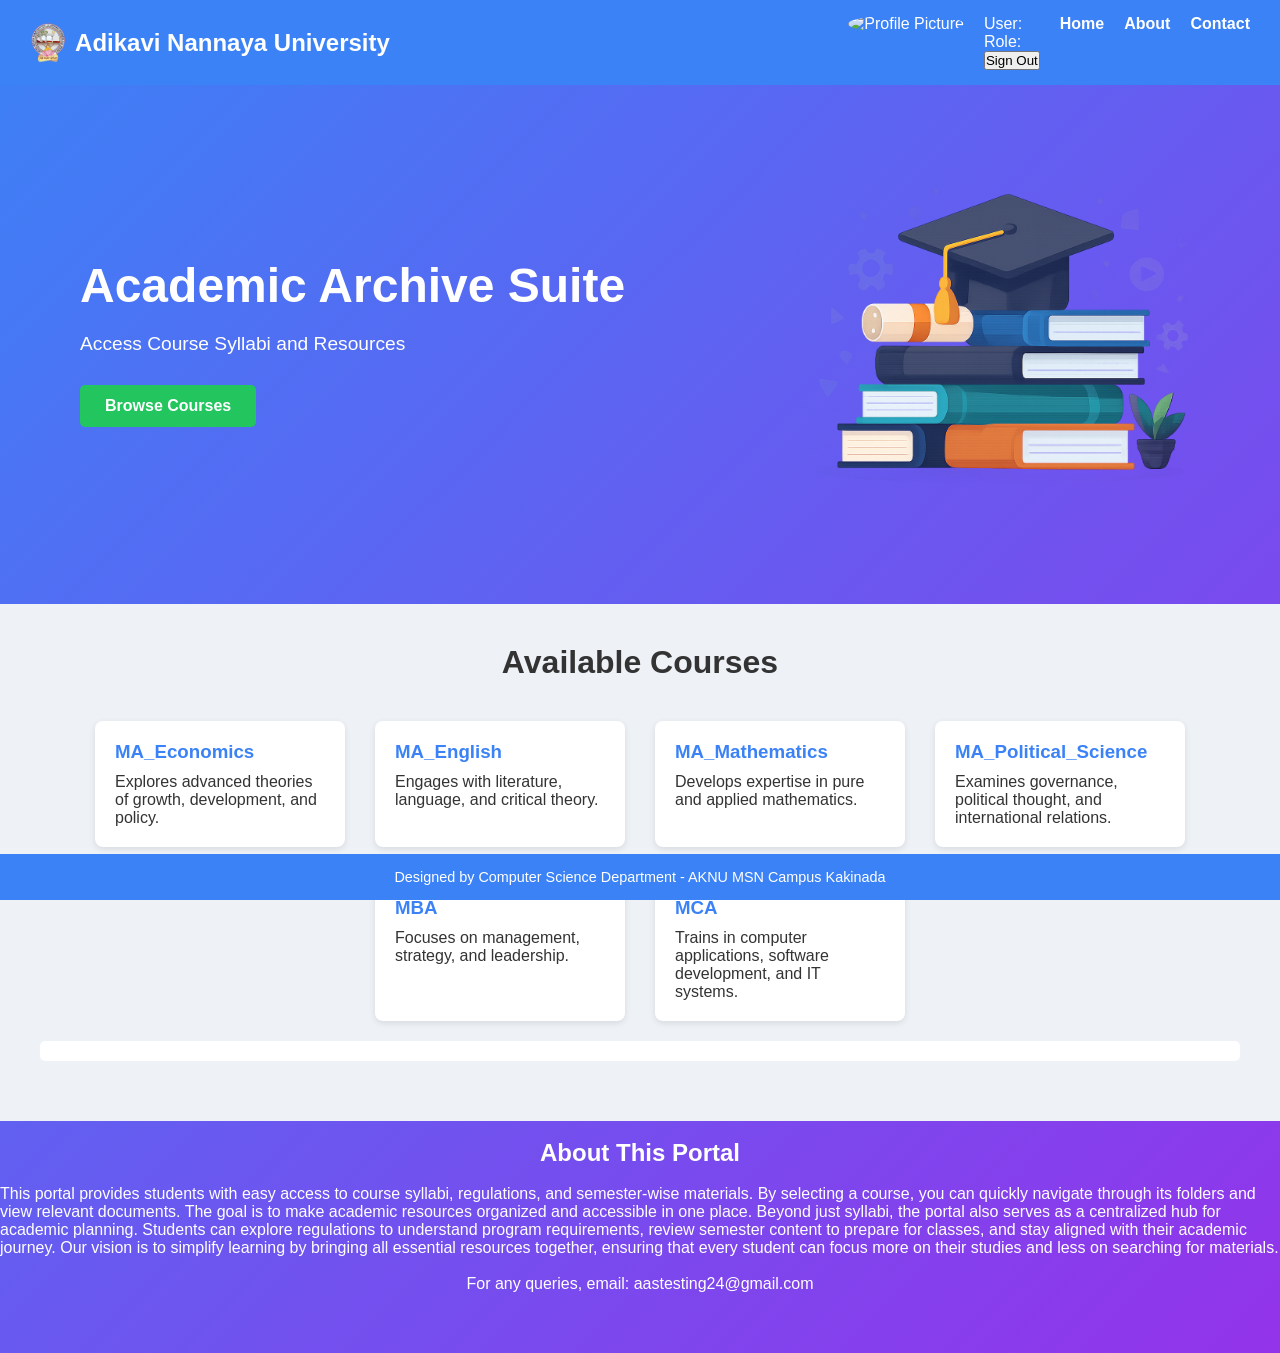
==== index.html @ 556b6743 "Update index.html" ====
<!DOCTYPE html>
<html lang="en">
<head>
  <meta charset="UTF-8">
  <meta name="viewport" content="width=device-width, initial-scale=1.0">
  <title>Academic Archive Suite</title>
  <link rel="stylesheet" href="styles.css">
  <link rel="icon" type="image/png" href="logo.png">
  <script src="https://accounts.google.com/gsi/client" async defer></script>
  <script src="https://apis.google.com/js/api.js"></script>
</head>
  
<body>	
  <!-- Navigation Bar -->
  <header class="site-header">
    <div class="logo">
      <img src="logo.png" alt="University Logo">
      <span>Adikavi Nannaya University</span>
    </div>
	<nav>
	<ul>
		<li><div id="buttonDiv"></div></li>
		<li><img id="user-pic" src="" alt="Profile Picture"></li>
		<li>
		<div id="user-info">
			<p>User: <span id="user-name"></span></p>
			<p>Role: <span id="role-display"></span></p>
			<button onclick="signOut()">Sign Out</button>
		</div>
		</li>
		<li><a href="#home" onclick="window.scrollTo({ top: 0, behavior: 'smooth' }); return false;">Home</a></li>
		<li><a href="#about">About</a></li>
		<li><a href="#contact">Contact</a></li>
	</ul>
	</nav>
  </header>

  <!-- Hero Section -->
  <section class="hero">
    <div class="hero-content">
      <h1>Academic Archive Suite</h1>
      <p>Access Course Syllabi and Resources</p>
      <a href="#courses" class="btn">Browse Courses</a>
    </div>
    <div class="hero-image">
      <img src="books-cap.png" alt="Books, Graduation Cap, Diploma">
    </div>
  </section>
  
  <!-- Courses Section -->
  <section id="courses" class="courses">
    <h2>Available Courses</h2>
    <div class="course-list">
      <div class="course-card" onclick="loadCourse('MA_Economics')">
        <h3>MA_Economics</h3>
        <p>Explores advanced theories of growth, development, and policy.</p>
      </div>
      <div class="course-card" onclick="loadCourse('MA_English')">
        <h3>MA_English</h3>
        <p>Engages with literature, language, and critical theory.</p>
      </div>
      <div class="course-card" onclick="loadCourse('MA_Mathematics')">
        <h3>MA_Mathematics</h3>
        <p>Develops expertise in pure and applied mathematics.</p>
      </div>
      <div class="course-card" onclick="loadCourse('MA_Political_Science')">
        <h3>MA_Political_Science</h3>
        <p>Examines governance, political thought, and international relations.</p>
      </div>
      <div class="course-card" onclick="loadCourse('MBA')">
        <h3>MBA</h3>
        <p>Focuses on management, strategy, and leadership.</p>
      </div>
      <div class="course-card" onclick="loadCourse('MCA')">
        <h3>MCA</h3>
        <p>Trains in computer applications, software development, and IT systems.</p>
      </div>
    </div>

    <!-- Semester tabs -->
    <div class="semesters"></div>

    <!-- Course content -->
    <div id="content"></div>
  </section>

  <!-- About Section -->
  <section id="about" class="about">
    <br><h2 align="center">About This Portal</h2><br>
    <p>
      This portal provides students with easy access to course syllabi, regulations, and semester-wise materials.
      By selecting a course, you can quickly navigate through its folders and view relevant documents.
      The goal is to make academic resources organized and accessible in one place.
      Beyond just syllabi, the portal also serves as a centralized hub for academic planning. 
      Students can explore regulations to understand program requirements, review semester content to prepare for classes, 
      and stay aligned with their academic journey.
      Our vision is to simplify learning by bringing all essential resources together, 
      ensuring that every student can focus more on their studies and less on searching for materials.
    </p><br>
    <p align="center">For any queries, email: aastesting24@gmail.com</p>
  </section>

  <footer class="site-footer">
    <p>Designed by Computer Science Department - AKNU MSN Campus Kakinada</p>
  </footer>

  <script src="script.js"></script>
</body>
</html>
---- styles.css ----
/* Reset */
* {
  margin: 0;
  padding: 0;
  box-sizing: border-box;
}

/* Body */
body {
  font-family: Arial, sans-serif;
  color: white;
  background: linear-gradient(135deg, #3b82f6, #9333ea);
  min-height: 100vh;
  padding-top: 80px;
  padding-bottom: 60px;
}

/* Header */
.site-header {
  position: fixed;
  top: 0; left: 0;
  width: 100%;
  background: #3b82f6;
  color: white;
  display: flex;
  justify-content: space-between;
  align-items: center;
  padding: 15px 30px;
  z-index: 1000;
}

.logo {
  font-size: 1.5rem;
  font-weight: bold;
}

.site-header .logo {
  display: flex;
  align-items: center;
  gap: 10px;
}

.site-header img {
  height: 40px;
}

.site-header nav ul {
  list-style: none;
  display: flex;
  gap: 20px;
}

.site-header nav a {
  color: white;
  text-decoration: none;
  font-weight: bold;
}

.site-header nav a:hover {
  text-decoration: underline;
}

/* Hero Section */
.hero {
  display: flex;
  align-items: center;
  justify-content: space-between;
  padding: 60px 80px;
  color: white;
}

.hero-content h1 {
  font-size: 3rem;
  margin-bottom: 20px;
}

.hero-content p {
  font-size: 1.2rem;
  margin-bottom: 30px;
}

.btn {
  display: inline-block;
  padding: 12px 25px;
  background: #22c55e;
  color: white;
  font-weight: bold;
  text-decoration: none;
  border-radius: 5px;
  transition: background 0.3s ease;
}

.btn:hover {
  background: #16a34a;
}

.hero-image img {
  max-width: 400px;
  height: auto;
}

/* Courses Section */
.courses {
  background: #eef2f7;
  padding: 40px;
  color: #333;
}

.courses h2 {
  text-align: center;
  font-size: 2rem;
  margin-bottom: 40px;
}

.course-list {
  display: flex;
  justify-content: center;
  gap: 30px;
  flex-wrap: wrap;
}

.course-card {
  background: white;
  border-radius: 8px;
  box-shadow: 0 2px 6px rgba(0,0,0,0.1);
  padding: 20px;
  width: 250px;
  transition: transform 0.3s ease;
}

.course-card:hover {
  transform: translateY(-5px);
}

.course-card h3 {
  margin-bottom: 10px;
  color: #3b82f6;
}

.course-card.active-course {
  background-color: #d3d3d3;
  color: #555;
  pointer-events: none;
}

/* Semester Tabs */
.semesters {
  background: #ffffff;
  padding: 10px;
  border-radius: 5px;
  display: flex;
  gap: 10px;
  margin: 20px 0;
}

.semesters span {
  padding: 8px 15px;
  background: #f0f0f0;
  border-radius: 5px;
  cursor: pointer;
}

.semesters span.active {
  background: #3b82f6;
  color: white;
  font-weight: bold;
}

/* Semester Content */
.semester-content {
  text-align: center;
  display: flex;
  flex-direction: column;
  align-items: center;
  gap: 20px;
}

.semester-content h3 {
  font-size: 1.5rem;
  font-weight: bold;
}

.semester-content iframe {
  width: 90%;
  height: 600px;
  border: none;
}

/* Footer */
.site-footer {
  position: fixed;
  bottom: 0; left: 0;
  width: 100%;
  background: #3b82f6;
  color: white;
  text-align: center;
  padding: 15px 0;
  z-index: 1000;
  font-size: 0.9rem;
}

html {
  scroll-behavior: smooth;
}

#user-pic {
  width: 40px;
  height: 40px;
  border-radius: 50%;
}
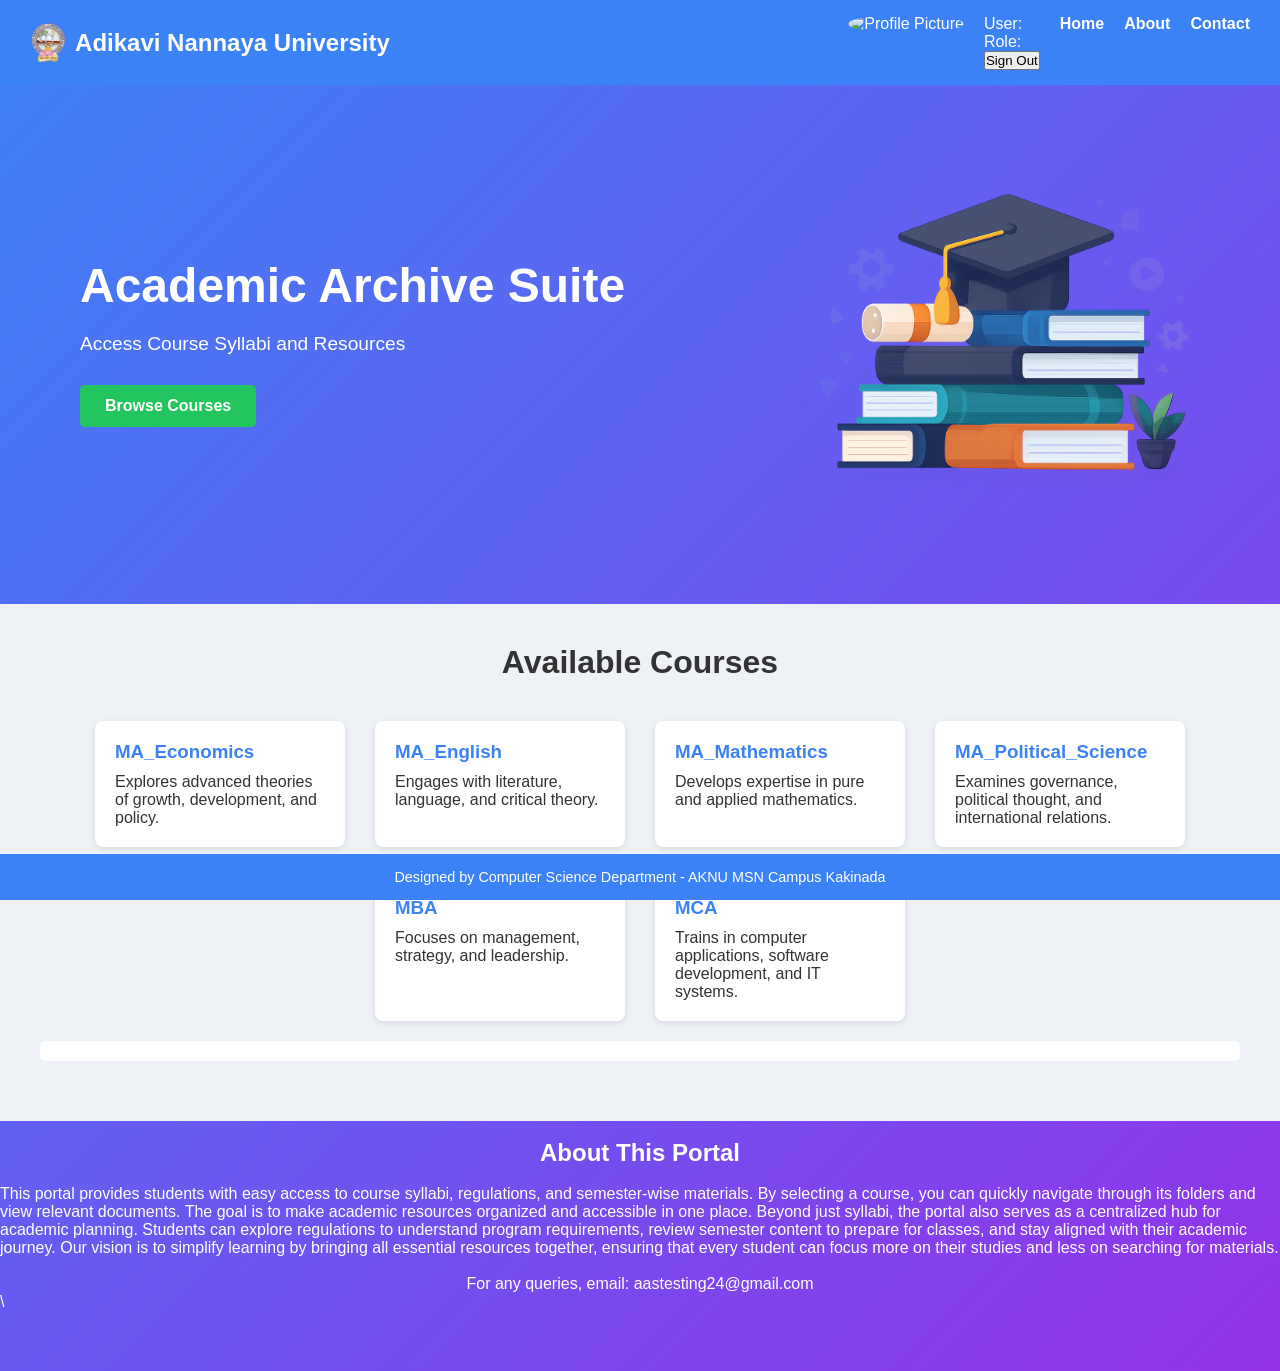
==== commit edb8f562: "Update index.html" ====
--- a/index.html
+++ b/index.html
@@ -7,7 +7,6 @@
   <link rel="stylesheet" href="styles.css">
   <link rel="icon" type="image/png" href="logo.png">
   <script src="https://accounts.google.com/gsi/client" async defer></script>
-  <script src="https://apis.google.com/js/api.js"></script>
 </head>
   
 <body>	
@@ -104,6 +103,7 @@
     <p>Designed by Computer Science Department - AKNU MSN Campus Kakinada</p>
   </footer>
 
-  <script src="script.js"></script>
+  <script src="script.js"></script>\
+  <script src="https://apis.google.com/js/api.js" async defer onload="gapiLoaded()"></script>
 </body>
 </html>
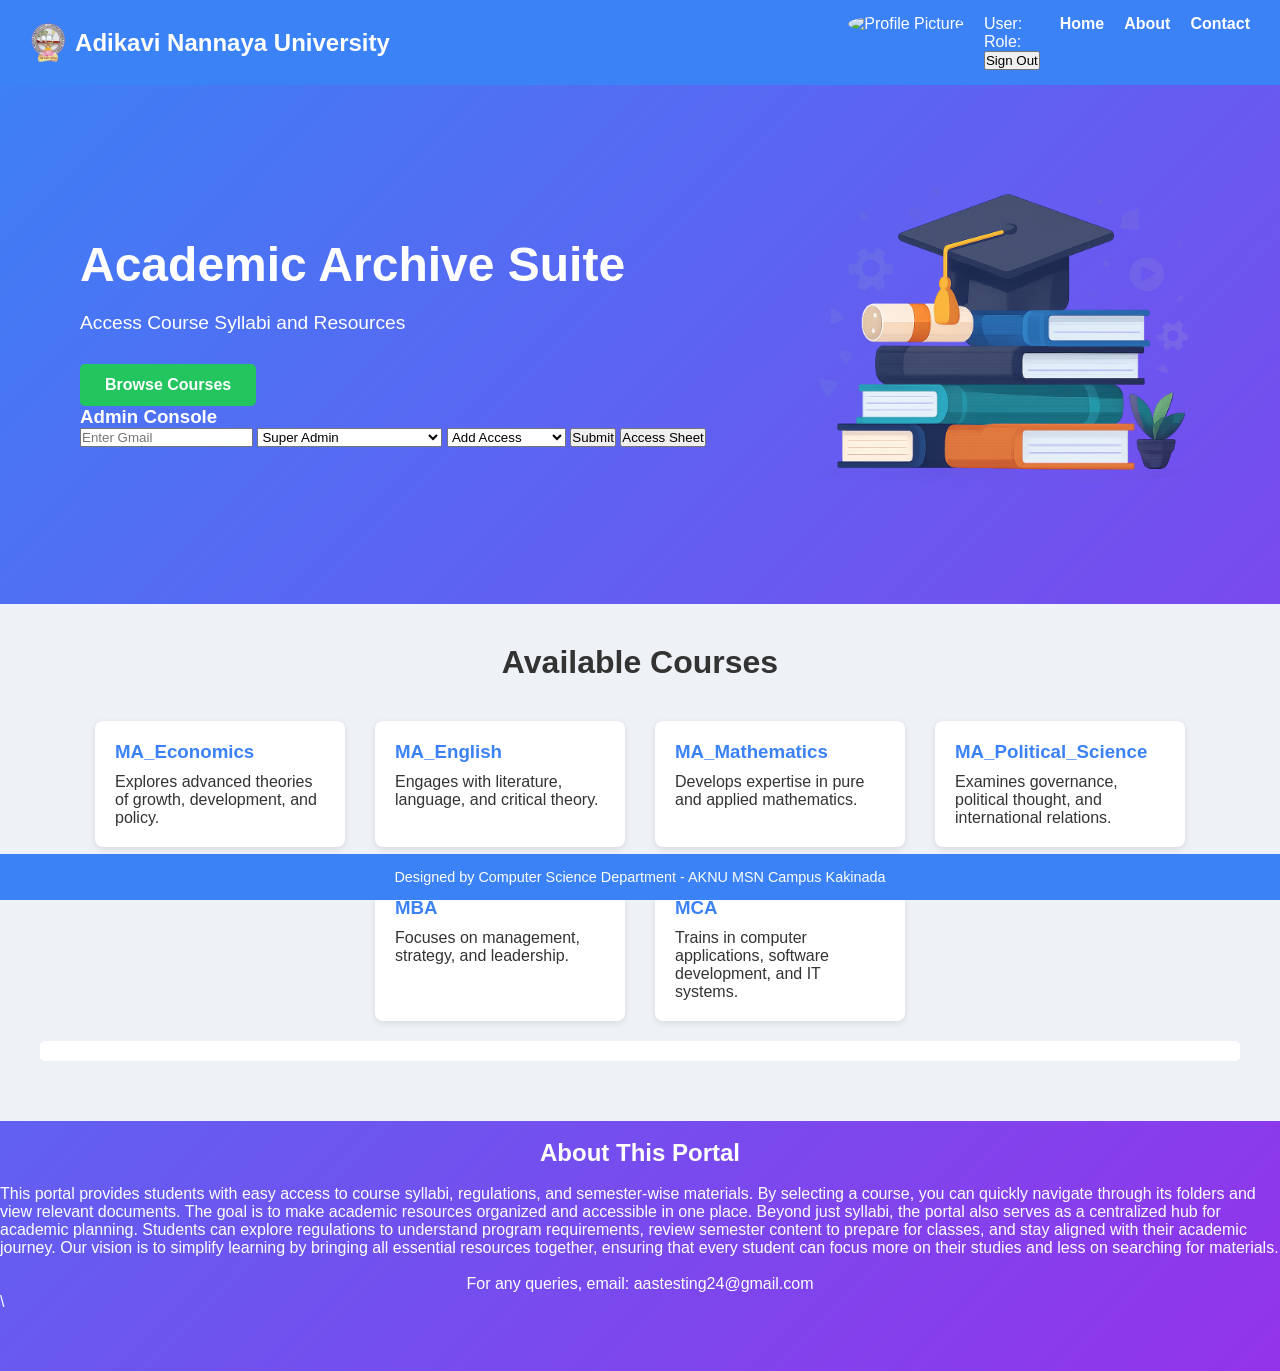
==== commit d7745d5e: "Implement admin console in the hero section Added admin console for managing course access." ====
--- a/index.html
+++ b/index.html
@@ -7,6 +7,7 @@
   <link rel="stylesheet" href="styles.css">
   <link rel="icon" type="image/png" href="logo.png">
   <script src="https://accounts.google.com/gsi/client" async defer></script>
+  <script src="https://apis.google.com/js/api.js"></script>
 </head>
   
 <body>	
@@ -40,6 +41,31 @@
       <h1>Academic Archive Suite</h1>
       <p>Access Course Syllabi and Resources</p>
       <a href="#courses" class="btn">Browse Courses</a>
+
+      <div id="superAdminContent">
+        <h3>Admin Console</h3>
+        <input type="email" id="gmailInput" placeholder="Enter Gmail">
+        <select id="courseSelect">
+          <option value="Academic_Archive">Super Admin</option>
+          <option value="MA_Economics">MA Economics Admin</option>
+          <option value="MA_English">MA English Admin</option>
+          <option value="MA_Mathematics">MA Mathematics Admin</option>
+          <option value="MA_Political_Science">MA Political Science Admin</option>
+          <option value="MBA">MBA Admin</option>
+          <option value="MCA">MCA Admin</option>
+        </select>
+
+        <select id="actionSelect">
+          <option value="add">Add Access</option>
+          <option value="remove">Remove Access</option>
+        </select>
+        <button onclick="submitEmail()">Submit</button>
+        <a href="https://docs.google.com/spreadsheets/d/1i8w-_jRwhOmjNxflLmqN80m8tPwDFUcJ2dON9yyywkQ/edit" target="_blank">
+          <button>Access Sheet</button>
+        </a>
+
+      </div>
+      <div id="result"></div>
     </div>
     <div class="hero-image">
       <img src="books-cap.png" alt="Books, Graduation Cap, Diploma">
@@ -104,6 +130,5 @@
   </footer>
 
   <script src="script.js"></script>\
-  <script src="https://apis.google.com/js/api.js" async defer onload="gapiLoaded()"></script>
 </body>
 </html>
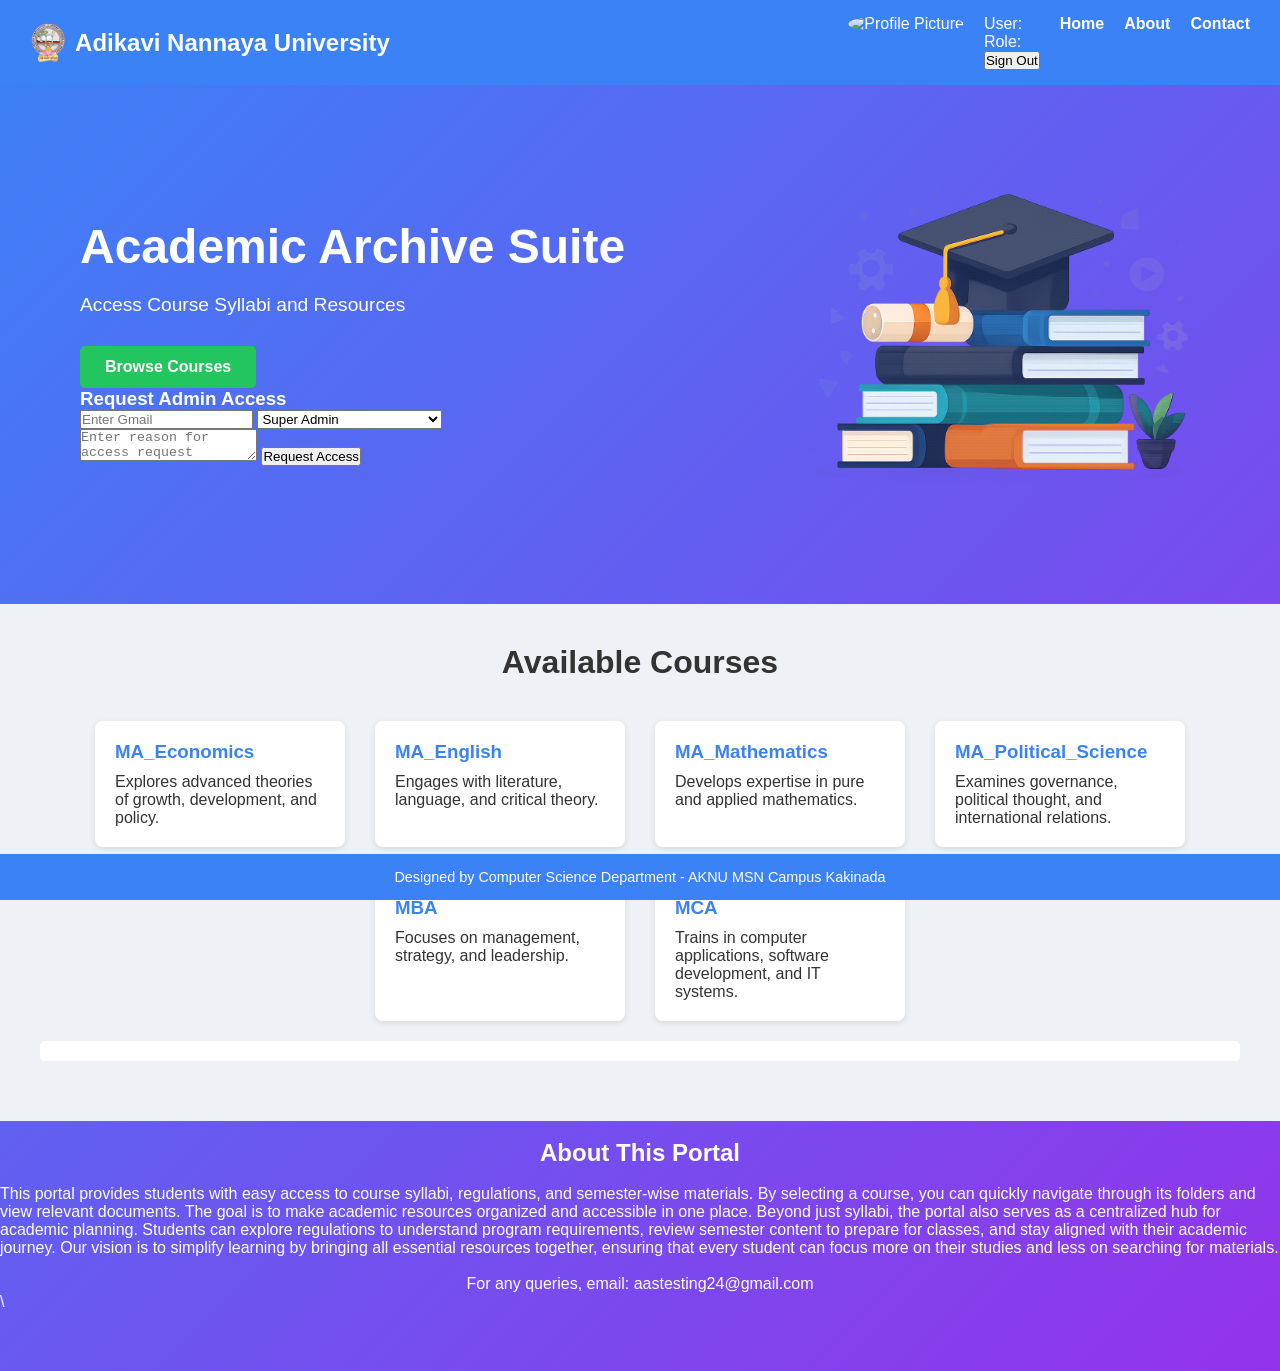
==== commit 2d9a4787: "Refactor HTML structure and improve admin UI" ====
--- a/index.html
+++ b/index.html
@@ -42,10 +42,12 @@
       <p>Access Course Syllabi and Resources</p>
       <a href="#courses" class="btn">Browse Courses</a>
 
+      <!-- Super Admin UI -->
       <div id="superAdminContent">
         <h3>Admin Console</h3>
-        <input type="email" id="gmailInput" placeholder="Enter Gmail">
-        <select id="courseSelect">
+        <input type="email" id="superAdminEmail" placeholder="Enter Gmail">
+
+        <select id="superAdminCourse">
           <option value="Academic_Archive">Super Admin</option>
           <option value="MA_Economics">MA Economics Admin</option>
           <option value="MA_English">MA English Admin</option>
@@ -59,12 +61,31 @@
           <option value="add">Add Access</option>
           <option value="remove">Remove Access</option>
         </select>
+
         <button onclick="submitEmail()">Submit</button>
-        <a href="https://docs.google.com/spreadsheets/d/1i8w-_jRwhOmjNxflLmqN80m8tPwDFUcJ2dON9yyywkQ/edit" target="_blank">
-          <button>Access Sheet</button>
-        </a>
+      </div>
 
+      <!-- Student UI -->
+      <div id="studentUI">
+      <h3>Request Admin Access</h3>
+        <div class="student-row">
+          <input type="email" id="studentEmail" placeholder="Enter Gmail">
+
+          <select id="studentCourse">
+            <option value="Academic_Archive">Super Admin</option>
+            <option value="MA_Economics">MA Economics Admin</option>
+            <option value="MA_English">MA English Admin</option>
+            <option value="MA_Mathematics">MA Mathematics Admin</option>
+            <option value="MA_Political_Science">MA Political Science Admin</option>
+            <option value="MBA">MBA Admin</option>
+            <option value="MCA">MCA Admin</option>
+          </select>
+        </div>
+        <textarea id="studentReason" placeholder="Enter reason for access request"></textarea>
+        <button onclick="requestAccess()">Request Access</button>
       </div>
+
+
       <div id="result"></div>
     </div>
     <div class="hero-image">
--- a/styles.css
+++ b/styles.css
@@ -208,3 +208,116 @@
   height: 40px;
   border-radius: 50%;
 }
+
+#superAdminContent {
+  display: none; /* hidden until role check passes */
+  margin-top: 20px;
+  background-color: #986cd0;
+  padding: 15px;
+  border-radius: 8px;
+}
+
+.hero-content h2 {
+  font-size: 3rem;
+  margin-bottom: 20px;
+}
+
+/* Container styling */
+/* Container styling using your ID */
+#superAdminContent {
+  background: linear-gradient(135deg, #4b398a 0%, #32265d 100%);
+  padding: 35px;
+  border-radius: 16px;
+  box-shadow: 0 20px 40px rgba(0, 0, 0, 0.4);
+  font-family: 'Segoe UI', Roboto, Helvetica, Arial, sans-serif;
+  max-width: fit-content;
+  margin: 20px auto;
+  border: 1px solid rgba(255, 255, 255, 0.1);
+  color: white;
+}
+
+/* Title styling */
+#superAdminContent h3 {
+  margin-top: 0;
+  font-size: 28px;
+  font-weight: 700;
+  letter-spacing: 0.5px;
+  margin-bottom: 25px;
+  color: #fff;
+}
+
+/* Input and Select styling - targeting your IDs */
+#gmailInput, 
+#courseSelect, 
+#actionSelect {
+  background: rgba(255, 255, 255, 0.1);
+  border: 1px solid rgba(255, 255, 255, 0.2);
+  border-radius: 8px;
+  padding: 12px 15px;
+  color: white;
+  font-size: 14px;
+  margin-right: 10px;
+  margin-bottom: 15px;
+  outline: none;
+  transition: all 0.3s ease;
+}
+
+/* Specific width for the email input */
+#gmailInput {
+  width: 220px;
+}
+
+/* Placeholder styling */
+#gmailInput::placeholder {
+  color: rgba(255, 255, 255, 0.5);
+}
+
+/* Dropdown arrow fix for some browsers */
+#courseSelect, #actionSelect {
+  cursor: pointer;
+  appearance: none; /* Removes default arrow to style our own or keep it clean */
+  background-image: url("data:image/svg+xml,%3Csvg xmlns='http://www.w3.org/2000/svg' width='12' height='12' fill='white' viewBox='0 0 16 16'%3E%3Cpath d='M7.247 11.14 2.451 5.658C1.885 5.013 2.345 4 3.204 4h9.592a1 1 0 0 1 .753 1.659l-4.796 5.48a1 1 0 0 1-1.506 0z'/%3E%3C/svg%3E");
+  background-repeat: no-repeat;
+  background-position: calc(100% - 12px) center;
+  padding-right: 35px;
+}
+
+/* Focus effects */
+#gmailInput:focus, 
+#courseSelect:focus, 
+#actionSelect:focus {
+  background: rgba(255, 255, 255, 0.2);
+  border-color: #a29bfe;
+  box-shadow: 0 0 8px rgba(162, 155, 254, 0.5);
+}
+
+/* Dropdown options background */
+option {
+  background-color: #32265d;
+  color: white;
+}
+
+/* Button styling */
+#superAdminContent button {
+  background: #6c5ce7;
+  color: white;
+  border: none;
+  padding: 12px 30px;
+  border-radius: 8px;
+  font-size: 15px;
+  font-weight: 600;
+  cursor: pointer;
+  margin-top: 10px;
+  transition: all 0.3s transform;
+  box-shadow: 0 4px 15px rgba(108, 92, 231, 0.3);
+}
+
+#superAdminContent button:hover {
+  background: #8275e9;
+  transform: translateY(-2px);
+  box-shadow: 0 6px 20px rgba(108, 92, 231, 0.4);
+}
+
+#superAdminContent button:active {
+  transform: translateY(0);
+}
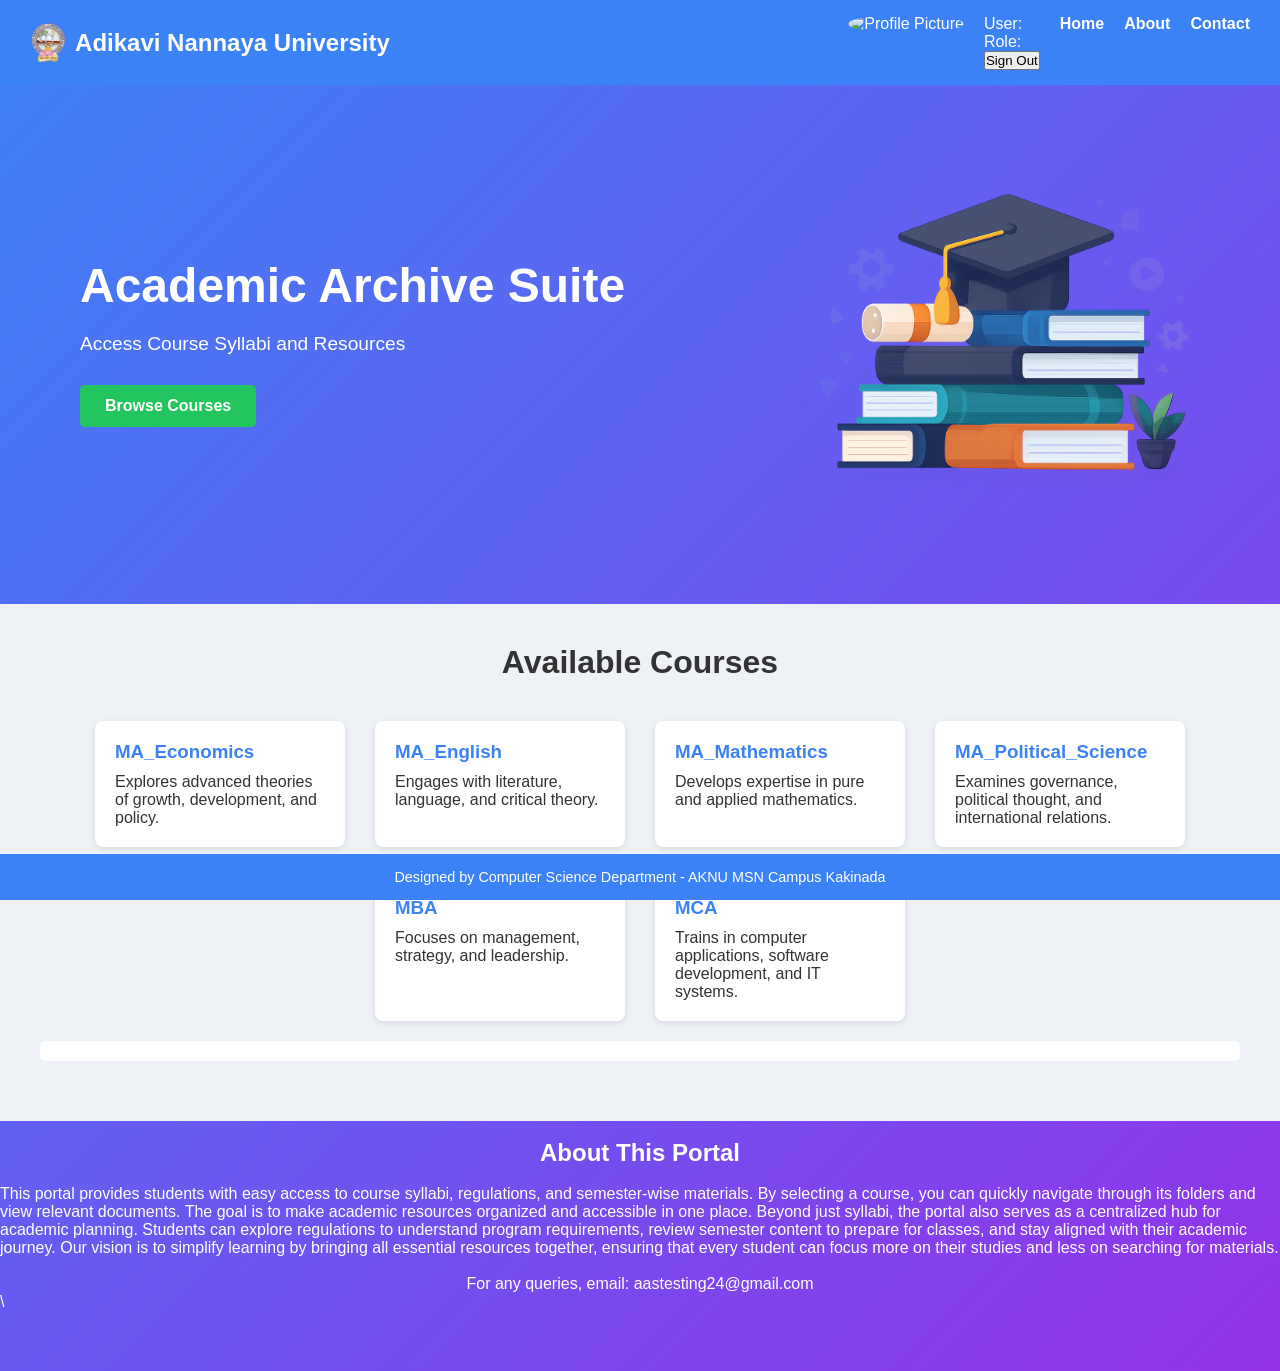
==== commit e0359ef9: "Add button for Google Sheets access in admin UI Added a button to access the Google Sheets for admin" ====
--- a/index.html
+++ b/index.html
@@ -63,6 +63,9 @@
         </select>
 
         <button onclick="submitEmail()">Submit</button>
+		<button onclick="window.open('https://docs.google.com/spreadsheets/d/1i8w-_jRwhOmjNxflLmqN80m8tPwDFUcJ2dON9yyywkQ/edit','_blank')">
+          Access Sheet
+        </button>
       </div>
 
       <!-- Student UI -->
--- a/styles.css
+++ b/styles.css
@@ -247,8 +247,8 @@
 }
 
 /* Input and Select styling - targeting your IDs */
-#gmailInput, 
-#courseSelect, 
+#superAdminEmail, 
+#superAdminCourse, 
 #actionSelect {
   background: rgba(255, 255, 255, 0.1);
   border: 1px solid rgba(255, 255, 255, 0.2);
@@ -263,17 +263,17 @@
 }
 
 /* Specific width for the email input */
-#gmailInput {
+#superAdminEmail {
   width: 220px;
 }
 
 /* Placeholder styling */
-#gmailInput::placeholder {
+#superAdminEmail::placeholder {
   color: rgba(255, 255, 255, 0.5);
 }
 
 /* Dropdown arrow fix for some browsers */
-#courseSelect, #actionSelect {
+#superAdminCourse, #actionSelect {
   cursor: pointer;
   appearance: none; /* Removes default arrow to style our own or keep it clean */
   background-image: url("data:image/svg+xml,%3Csvg xmlns='http://www.w3.org/2000/svg' width='12' height='12' fill='white' viewBox='0 0 16 16'%3E%3Cpath d='M7.247 11.14 2.451 5.658C1.885 5.013 2.345 4 3.204 4h9.592a1 1 0 0 1 .753 1.659l-4.796 5.48a1 1 0 0 1-1.506 0z'/%3E%3C/svg%3E");
@@ -283,8 +283,8 @@
 }
 
 /* Focus effects */
-#gmailInput:focus, 
-#courseSelect:focus, 
+#superAdminEmail:focus, 
+#superAdminCourse:focus, 
 #actionSelect:focus {
   background: rgba(255, 255, 255, 0.2);
   border-color: #a29bfe;
@@ -321,3 +321,99 @@
 #superAdminContent button:active {
   transform: translateY(0);
 }
+
+/* Student UI container */
+#studentUI {
+  display: none;
+  background: linear-gradient(135deg, #4b398a 0%, #32265d 100%);
+  padding: 35px;
+  border-radius: 16px;
+  box-shadow: 0 20px 40px rgba(0, 0, 0, 0.4);
+  font-family: 'Segoe UI', Roboto, Helvetica, Arial, sans-serif;
+  max-width: fit-content;
+  margin: 20px auto;
+  border: 1px solid rgba(255, 255, 255, 0.1);
+  color: white;
+}
+
+/* Title styling */
+#studentUI h3 {
+  margin-top: 0;
+  font-size: 28px;
+  font-weight: 700;
+  letter-spacing: 0.5px;
+  margin-bottom: 25px;
+  color: #fff;
+}
+
+/* Input, Select, and Textarea styling */
+#studentEmail,
+#studentCourse,
+#studentReason {
+  background: rgba(255, 255, 255, 0.1);
+  border: 1px solid rgba(255, 255, 255, 0.2);
+  border-radius: 8px;
+  padding: 12px 15px;
+  color: white;
+  font-size: 14px;
+  margin-bottom: 15px;
+  outline: none;
+  transition: all 0.3s ease;
+  width: 100%;
+}
+
+/* Placeholder styling */
+#studentEmail::placeholder,
+#studentReason::placeholder {
+  color: rgba(255, 255, 255, 0.5);
+}
+
+/* Dropdown arrow styling */
+#studentCourse {
+  cursor: pointer;
+  appearance: none;
+  background-image: url("data:image/svg+xml,%3Csvg xmlns='http://www.w3.org/2000/svg' width='12' height='12' fill='white' viewBox='0 0 16 16'%3E%3Cpath d='M7.247 11.14 2.451 5.658C1.885 5.013 2.345 4 3.204 4h9.592a1 1 0 0 1 .753 1.659l-4.796 5.48a1 1 0 0 1-1.506 0z'/%3E%3C/svg%3E");
+  background-repeat: no-repeat;
+  background-position: calc(100% - 12px) center;
+  padding-right: 35px;
+}
+
+/* Focus effects */
+#studentEmail:focus,
+#studentCourse:focus,
+#studentReason:focus {
+  background: rgba(255, 255, 255, 0.2);
+  border-color: #a29bfe;
+  box-shadow: 0 0 8px rgba(162, 155, 254, 0.5);
+}
+
+/* Dropdown options background */
+option {
+  background-color: #32265d;
+  color: white;
+}
+
+/* Button styling */
+#studentUI button {
+  background: #6c5ce7;
+  color: white;
+  border: none;
+  padding: 12px 30px;
+  border-radius: 8px;
+  font-size: 15px;
+  font-weight: 600;
+  cursor: pointer;
+  margin-top: 10px;
+  transition: all 0.3s ease;
+  box-shadow: 0 4px 15px rgba(108, 92, 231, 0.3);
+}
+
+#studentUI button:hover {
+  background: #8275e9;
+  transform: translateY(-2px);
+  box-shadow: 0 6px 20px rgba(108, 92, 231, 0.4);
+}
+
+#studentUI button:active {
+  transform: translateY(0);
+}
